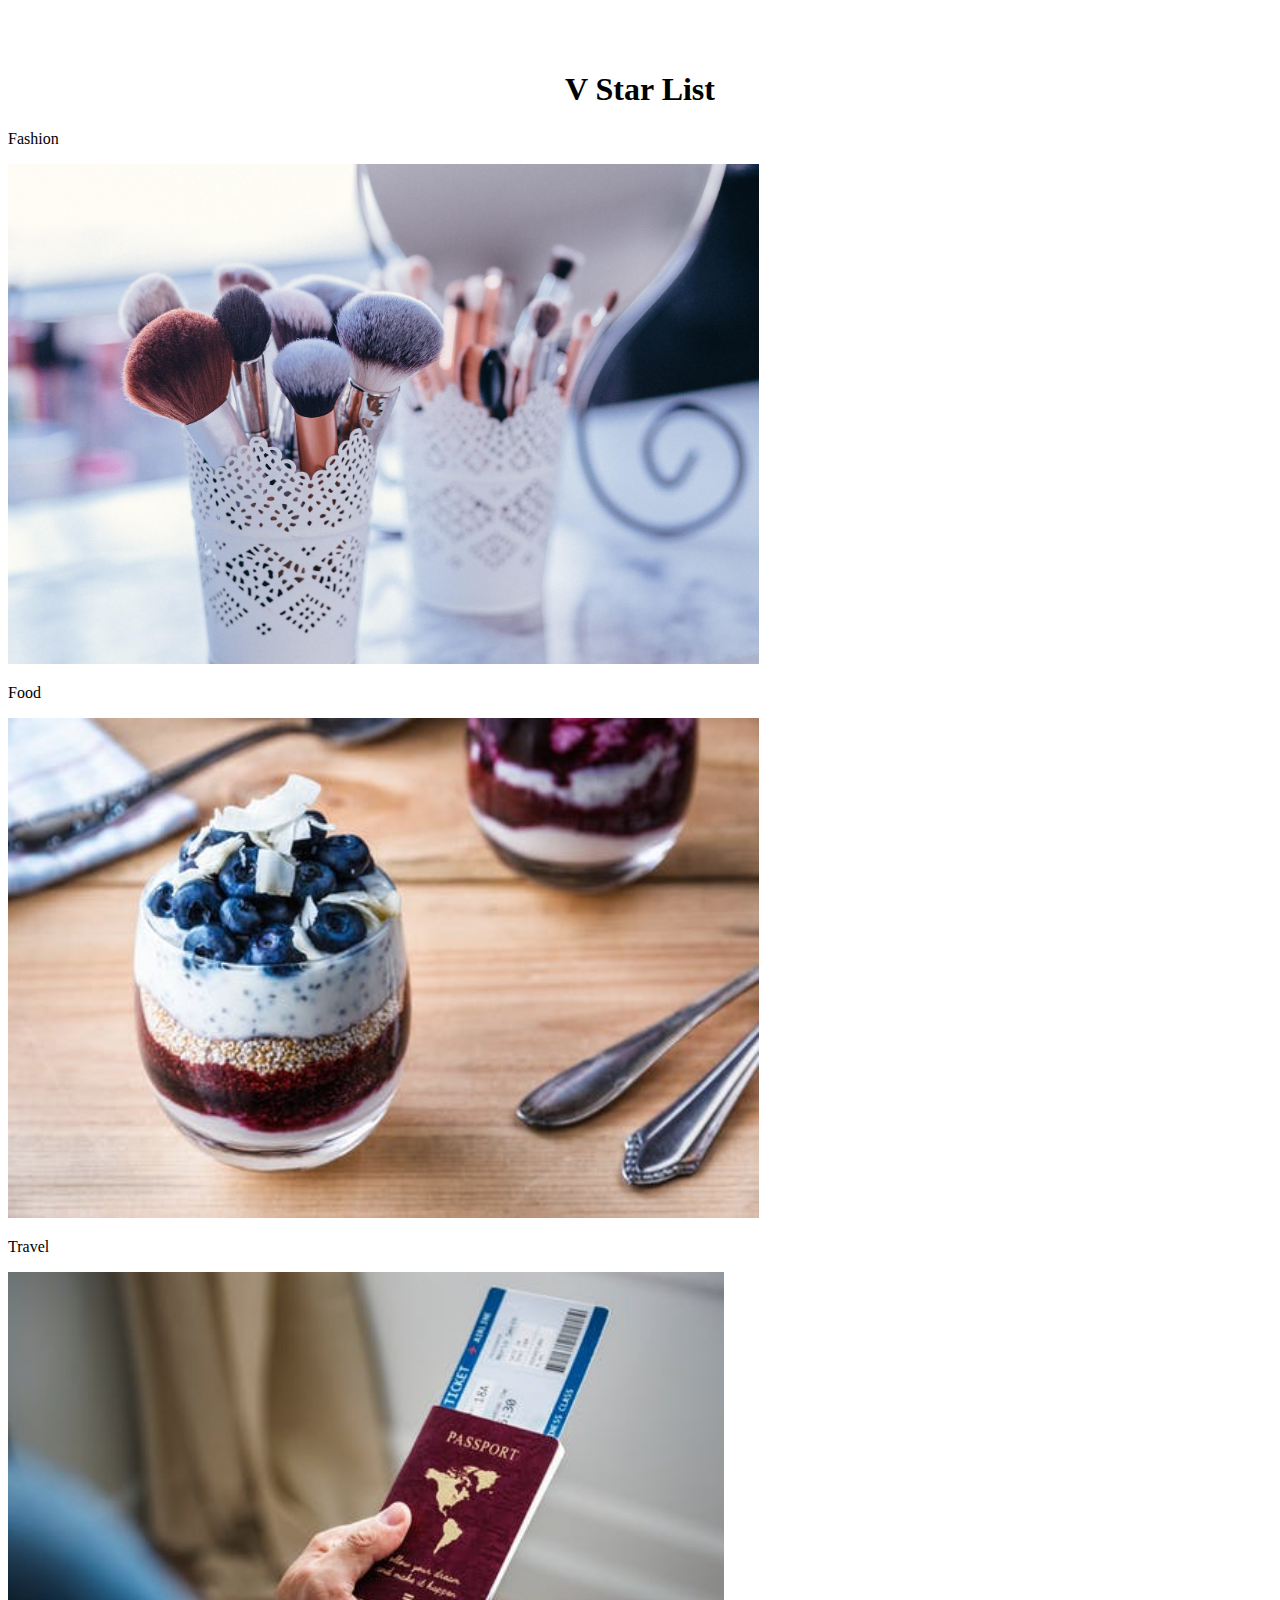
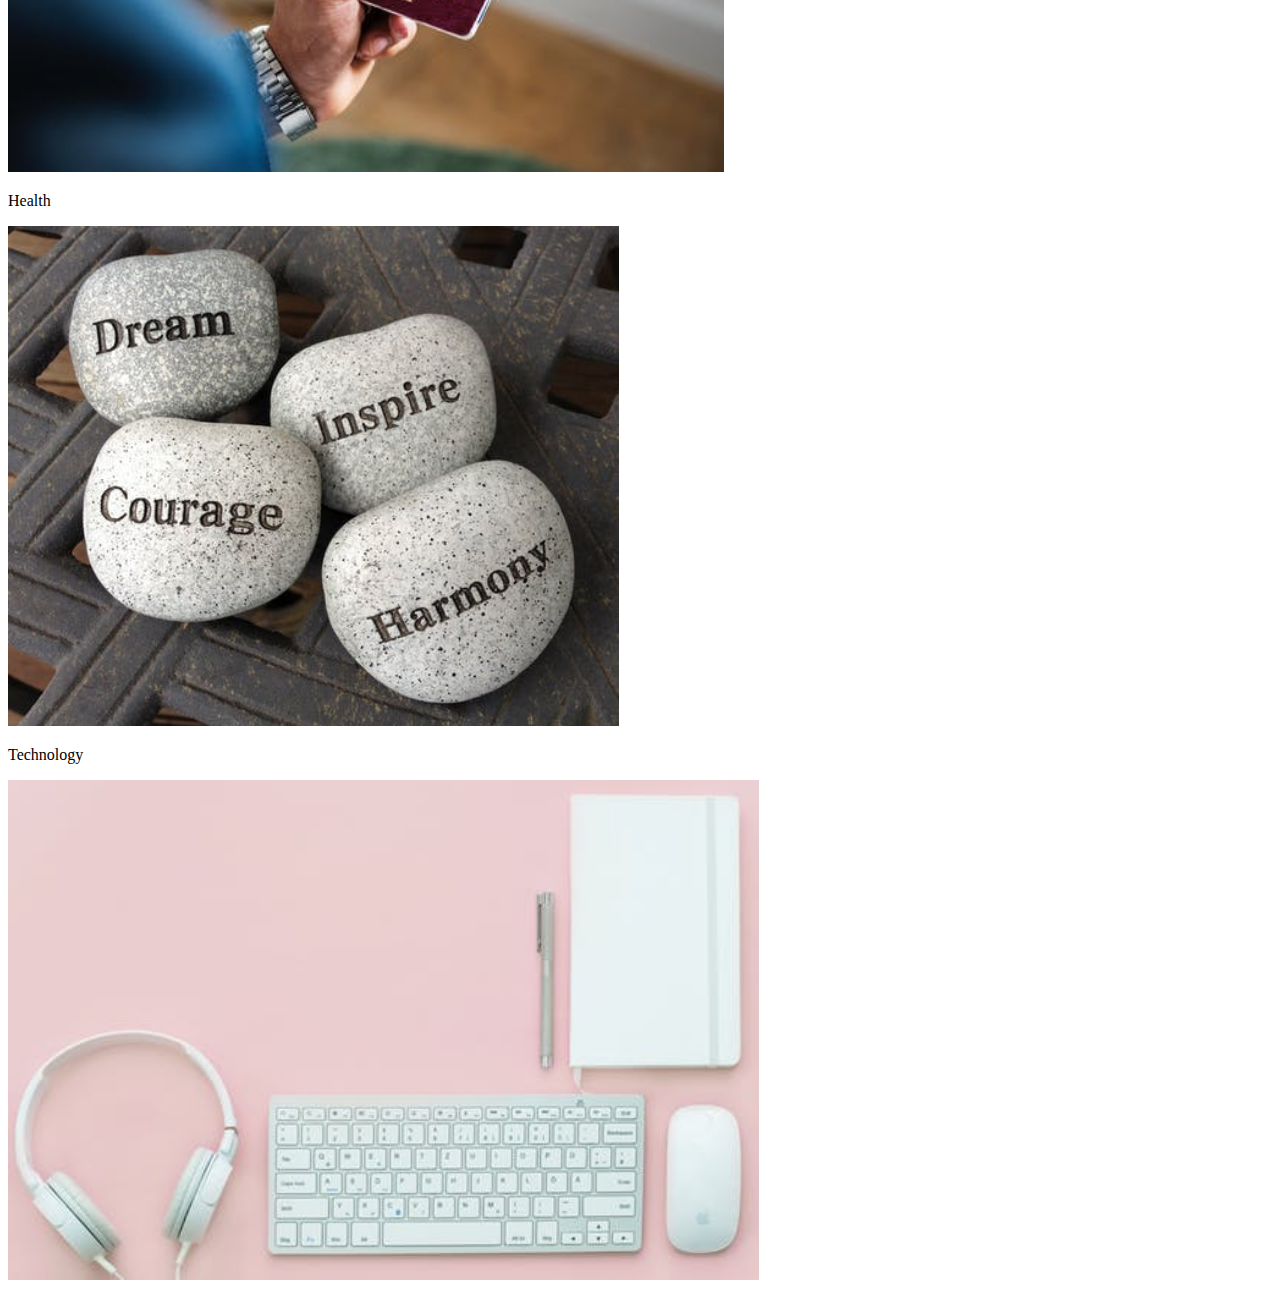
==== index.html @ 7956887f "Intial Commit with files set up" ====
<!DOCTYPE html>
<html>
  <head>
    <meta charset="utf-8" />
    <meta http-equiv="X-UA-Compatible" content="IE=edge" />
    <title>V Star List</title>
    <meta name="viewport" content="width=device-width, initial-scale=1" />
    <link
      rel="stylesheet"
      type="text/css"
      media="screen"
      href="Assets/CSS/main.css"
    />
    <link
      rel="stylesheet"
      href="https://stackpath.bootstrapcdn.com/bootstrap/4.3.0/css/bootstrap.min.css"
      integrity="sha384-PDle/QlgIONtM1aqA2Qemk5gPOE7wFq8+Em+G/hmo5Iq0CCmYZLv3fVRDJ4MMwEA"
      crossorigin="anonymous"
    />
    <link rel="stylesheet" href="https://use.fontawesome.com/releases/v5.7.1/css/all.css" integrity="sha384-fnmOCqbTlWIlj8LyTjo7mOUStjsKC4pOpQbqyi7RrhN7udi9RwhKkMHpvLbHG9Sr"
      crossorigin="anonymous">
    <link rel="icon" type="image/png" href="Assets/Images/Vicon.png" />
    <script
      src="https://code.jquery.com/jquery-3.3.1.js"
      integrity="sha256-2Kok7MbOyxpgUVvAk/HJ2jigOSYS2auK4Pfzbm7uH60="
      crossorigin="anonymous"
    ></script>
    <script src="main.js"></script>
  </head>
  <body>
    <header>
      <h1>V Star List</h1>
    </header>
    <div>
      <section class='fashion'>
        <p>Fashion</p>
        <a href='Pages/fashion.html'>
          <img src='Assets/Images/FashionBeauty/FB7.jpg'>
          <i class="fas fa-shopping-bag"></i>
        </a>
      </section>

      <section class='food'>
        <p>Food</p>
        <a href='Pages/food.html'>
          <img src='Assets/Images/FoodDrink/food2.jpg'>
          <i class="fas fa-cookie-bite"></i>
        </a>
      </section>

      <section class='travel'>
        <p>Travel</p>
        <a href='Pages/travel.html'>
          <img src='Assets/Images/TravelDestination/travel3.jpg'>
          <i class="fas fa-plane-departure"></i>
        </a>
      </section>

      <section class='health'>
        <p>Health</p>
        <a href='Pages/health.html'>
          <img src='Assets/Images/HealthWellness/wellness3.jpg'>
          <i class="fas fa-spa"></i>
        </a>
      </section>

      <section class='technology'>
        <p>Technology</p>
        <a href='Pages/technology.html'>
          <img src='Assets/Images/GadgetsTechnology/tech1.jpg'>
          <i class="fas fa-laptop-code"></i>
        </a>
      </section>
    </div>






    <script
      src="https://code.jquery.com/jquery-3.3.1.slim.min.js"
      integrity="sha384-q8i/X+965DzO0rT7abK41JStQIAqVgRVzpbzo5smXKp4YfRvH+8abtTE1Pi6jizo"
      crossorigin="anonymous"
    ></script>
    <script
      src="https://cdnjs.cloudflare.com/ajax/libs/popper.js/1.14.7/umd/popper.min.js"
      integrity="sha384-UO2eT0CpHqdSJQ6hJty5KVphtPhzWj9WO1clHTMGa3JDZwrnQq4sF86dIHNDz0W1"
      crossorigin="anonymous"
    ></script>
    <script
      src="https://stackpath.bootstrapcdn.com/bootstrap/4.3.0/js/bootstrap.min.js"
      integrity="sha384-7aThvCh9TypR7fIc2HV4O/nFMVCBwyIUKL8XCtKE+8xgCgl/PQGuFsvShjr74PBp"
      crossorigin="anonymous"
    ></script>
  </body>
</html>
---- Assets/CSS/main.css ----
html {
  margin: 0;
  padding: 0;
}

h1 {
  text-align: center;
  padding-top: 50px;
}

img {
   height: 500px;
   /* width: 333px; */
}
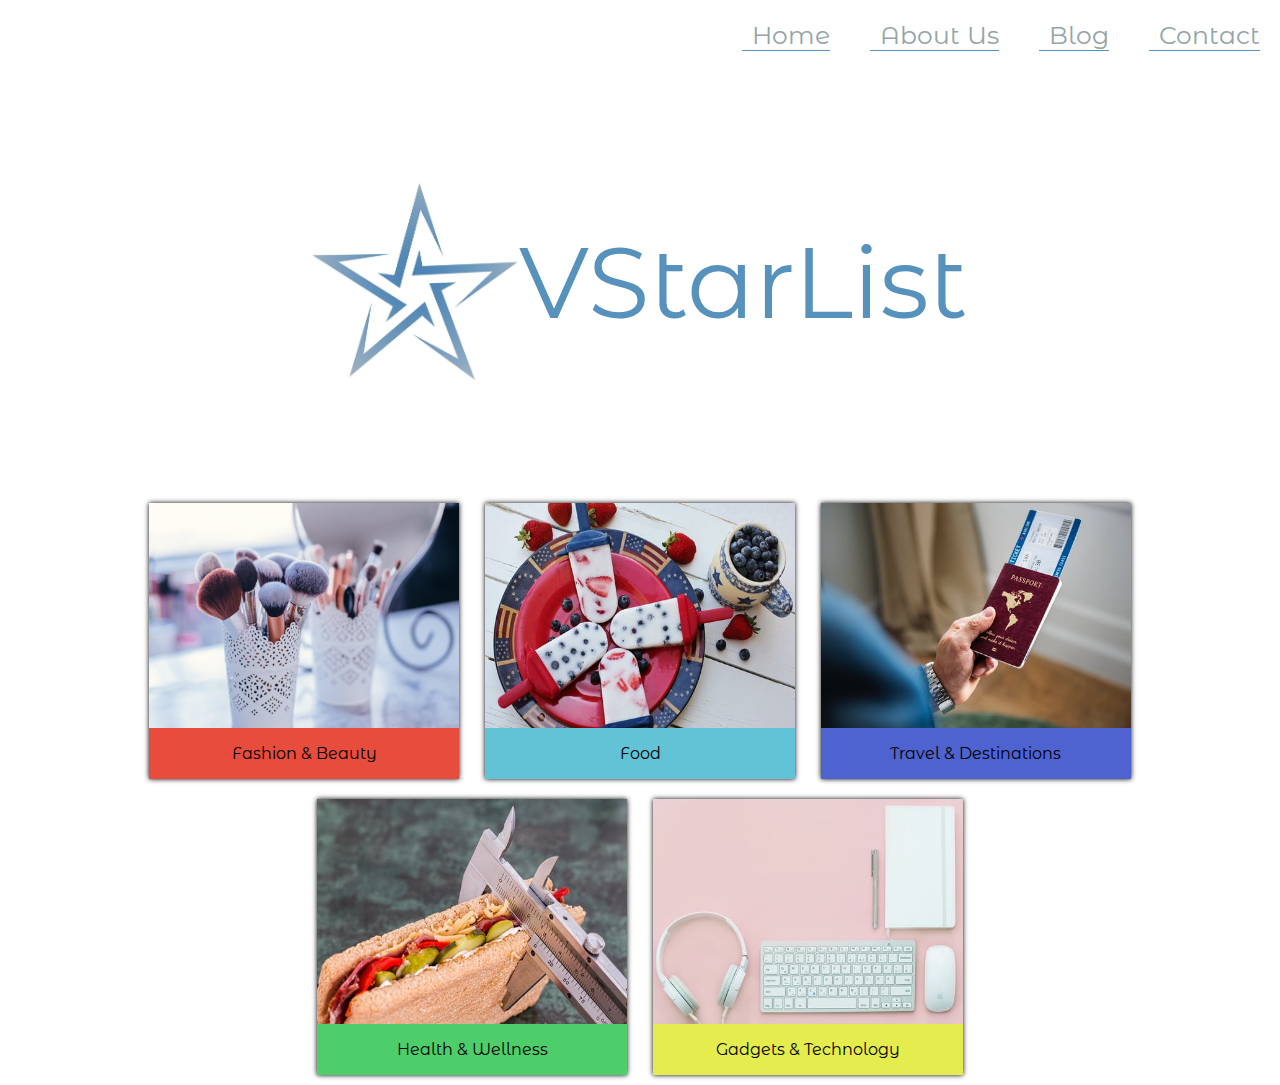
==== commit 42651aa5: "styles for homepage" ====
--- a/index.html
+++ b/index.html
@@ -17,66 +17,82 @@
       integrity="sha384-PDle/QlgIONtM1aqA2Qemk5gPOE7wFq8+Em+G/hmo5Iq0CCmYZLv3fVRDJ4MMwEA"
       crossorigin="anonymous"
     />
-    <link rel="stylesheet" href="https://use.fontawesome.com/releases/v5.7.1/css/all.css" integrity="sha384-fnmOCqbTlWIlj8LyTjo7mOUStjsKC4pOpQbqyi7RrhN7udi9RwhKkMHpvLbHG9Sr"
-      crossorigin="anonymous">
-    <link rel="icon" type="image/png" href="Assets/Images/Vicon.png" />
+    <link
+      rel="stylesheet"
+      href="https://use.fontawesome.com/releases/v5.7.1/css/all.css"
+      integrity="sha384-fnmOCqbTlWIlj8LyTjo7mOUStjsKC4pOpQbqyi7RrhN7udi9RwhKkMHpvLbHG9Sr"
+      crossorigin="anonymous"
+    />
+    <link rel="icon" type="image/png" href="Assets/Images/VStarIcon.jpg" />
+    <link
+      href="https://fonts.googleapis.com/css?family=Montserrat+Alternates"
+      rel="stylesheet"
+    />
     <script
       src="https://code.jquery.com/jquery-3.3.1.js"
       integrity="sha256-2Kok7MbOyxpgUVvAk/HJ2jigOSYS2auK4Pfzbm7uH60="
       crossorigin="anonymous"
     ></script>
-    <script src="main.js"></script>
   </head>
+
   <body>
     <header>
-      <h1>V Star List</h1>
+      <nav class="NavBar" id="mynavbar">
+        <a href="index.html"><i class="fas fa-home"></i>Home</a>
+        <a href="Pages/about.html"><i class="fas fa-info"></i>About Us</a>
+        <a href="Pages/blog.html"><i class="far fa-comment-alt"></i>Blog</a>
+        <a href="Pages/contact.html"
+          ><i class="far fa-address-card"></i>Contact</a
+        >
+      </nav>
+
+      <div class="HeaderLogo">
+        <img id="VLogo" src="Assets/Images/VStarIcon.jpg" />
+        <p>VStarList</p>
+      </div>
     </header>
-    <div>
-      <section class='fashion'>
-        <p>Fashion</p>
-        <a href='Pages/fashion.html'>
-          <img src='Assets/Images/FashionBeauty/FB7.jpg'>
+
+    <div class="container">
+      <div class="item fashion">
+        <a href="Pages/fashion.html">
+          <img src="Assets/Images/FashionBeauty/FB7.jpg" />
           <i class="fas fa-shopping-bag"></i>
         </a>
-      </section>
+        <p>Fashion & Beauty</p>
+      </div>
 
-      <section class='food'>
+      <div class="item food">
+        <a href="Pages/food.html">
+          <img src="Assets/Images/FoodDrink/food5.jpg" />
+          <i class="fas fa-ice-cream"></i>
+        </a>
         <p>Food</p>
-        <a href='Pages/food.html'>
-          <img src='Assets/Images/FoodDrink/food2.jpg'>
-          <i class="fas fa-cookie-bite"></i>
+      </div>
+
+      <div class="item travel">
+        <a href="Pages/travel.html">
+          <img src="Assets/Images/TravelDestination/travel3.jpg" />
+          <i class="far fa-paper-plane"></i>
         </a>
-      </section>
+        <p>Travel & Destinations</p>
+      </div>
 
-      <section class='travel'>
-        <p>Travel</p>
-        <a href='Pages/travel.html'>
-          <img src='Assets/Images/TravelDestination/travel3.jpg'>
-          <i class="fas fa-plane-departure"></i>
-        </a>
-      </section>
-
-      <section class='health'>
-        <p>Health</p>
-        <a href='Pages/health.html'>
-          <img src='Assets/Images/HealthWellness/wellness3.jpg'>
+      <div class="item health">
+        <a href="Pages/health.html">
+          <img src="Assets/Images/HealthWellness/wellness5.jpg" />
           <i class="fas fa-spa"></i>
         </a>
-      </section>
+        <p>Health & Wellness</p>
+      </div>
 
-      <section class='technology'>
-        <p>Technology</p>
-        <a href='Pages/technology.html'>
-          <img src='Assets/Images/GadgetsTechnology/tech1.jpg'>
+      <div class="item technology">
+        <a href="Pages/technology.html">
+          <img src="Assets/Images/GadgetsTechnology/tech1.jpg" />
           <i class="fas fa-laptop-code"></i>
         </a>
-      </section>
+        <p>Gadgets & Technology</p>
+      </div>
     </div>
-
-
-
-
-
 
     <script
       src="https://code.jquery.com/jquery-3.3.1.slim.min.js"
@@ -93,5 +109,6 @@
       integrity="sha384-7aThvCh9TypR7fIc2HV4O/nFMVCBwyIUKL8XCtKE+8xgCgl/PQGuFsvShjr74PBp"
       crossorigin="anonymous"
     ></script>
+    <script src="main.js"></script>
   </body>
 </html>
--- a/Assets/CSS/main.css
+++ b/Assets/CSS/main.css
@@ -1,14 +1,179 @@
-html {
+/* General Styles */
+body {
   margin: 0;
-  padding: 0;
 }
 
-h1 {
-  text-align: center;
-  padding-top: 50px;
+p,
+a {
+  font-family: "Montserrat Alternates", sans-serif;
 }
 
-img {
-   height: 500px;
-   /* width: 333px; */
-}+/* NavBar Styles */
+.NavBar {
+  display: flex;
+  flex-direction: row;
+  justify-content: flex-end;
+}
+
+.NavBar a {
+  font-size: 25px;
+  margin: 20px;
+  text-decoration: none;
+  color: #95a5a6;
+  border-bottom: 1px solid #5792bd;
+  transition: color 0.5s ease-out;
+}
+
+.NavBar a:hover {
+  text-decoration: none;
+  color: #3498db;
+  border-bottom-color: #3498db;
+}
+
+.NavBar i {
+  margin-right: 10px;
+}
+
+.NavBar .icon {
+  display: none;
+}
+
+@media screen and (max-width: 600px) {
+  .NavBar {
+    flex-direction: column;
+    justify-content: center;
+    align-items: center;
+    background: #34495e;
+  }
+
+  .NavBar a {
+    color: white;
+  }
+}
+
+/* Header Styles */
+.HeaderLogo {
+  font-size: 100px;
+  color: #5792bd;
+  padding: 50px 50px;
+  display: flex;
+  align-items: center;
+  justify-content: center;
+}
+
+#VLogo {
+  max-width: 100%;
+  height: 200px;
+}
+
+@media screen and (max-width: 600px) {
+  .HeaderLogo {
+    flex-direction: column;
+    align-items: center;
+    font-size: 50px;
+  }
+
+  #VLogo {
+    height: 150px;
+  }
+}
+
+/* Category Styles */
+.container {
+  width: 100%;
+  display: flex;
+  flex-wrap: wrap;
+  justify-content: center;
+}
+
+div.item {
+  position: relative;
+  float: left;
+  overflow: hidden;
+  margin: 10px 1%;
+  min-width: 220px;
+  max-width: 310px;
+  width: 100%;
+  background: #000000;
+  text-align: center;
+  box-shadow: 0 0 5px #000000;
+}
+
+div.item * {
+  box-sizing: border-box;
+}
+
+div.item img {
+  max-width: 100%;
+  vertical-align: top;
+  height: 225px;
+}
+
+div.item i {
+  position: absolute;
+  top: 50%;
+  left: 50%;
+  border-radius: 50%;
+  font-size: 34px;
+  color: #000000;
+  width: 60px;
+  height: 60px;
+  line-height: 60px;
+  background: #ffffff;
+  text-align: center;
+}
+
+div.item:hover img,
+div.item.hover_effect img {
+  opacity: 0.8;
+  filter: grayscale(55%);
+}
+
+div.item * {
+  transition: all 0.35s ease-in-out;
+}
+
+div.item i {
+  transform: translate(-50%, -50%) scale(0);
+  transition: transform 400ms 100ms ease;
+}
+
+div.item:hover i {
+  transform: translate(-50%, -50%) scale(1);
+  transition: transform 400ms 100ms ease;
+}
+
+div.item.fashion {
+  background-color: #e74c3c;
+}
+div.item.fashion i {
+  color: #e74c3c;
+}
+
+div.item.food {
+  background-color: #61c3d5;
+}
+div.item.food i {
+  color: #61c3d5;
+}
+
+div.item.travel {
+  background-color: #4e63cf;
+}
+div.item.travel i {
+  color: #4e63cf;
+}
+
+div.item.health {
+  background-color: #4ecd6b;
+}
+div.item.health i {
+  color: #4ecd6b;
+}
+
+div.item.technology {
+  background-color: #e5ec4d;
+}
+div.item.technology i {
+  color: #e5ec4d;
+}
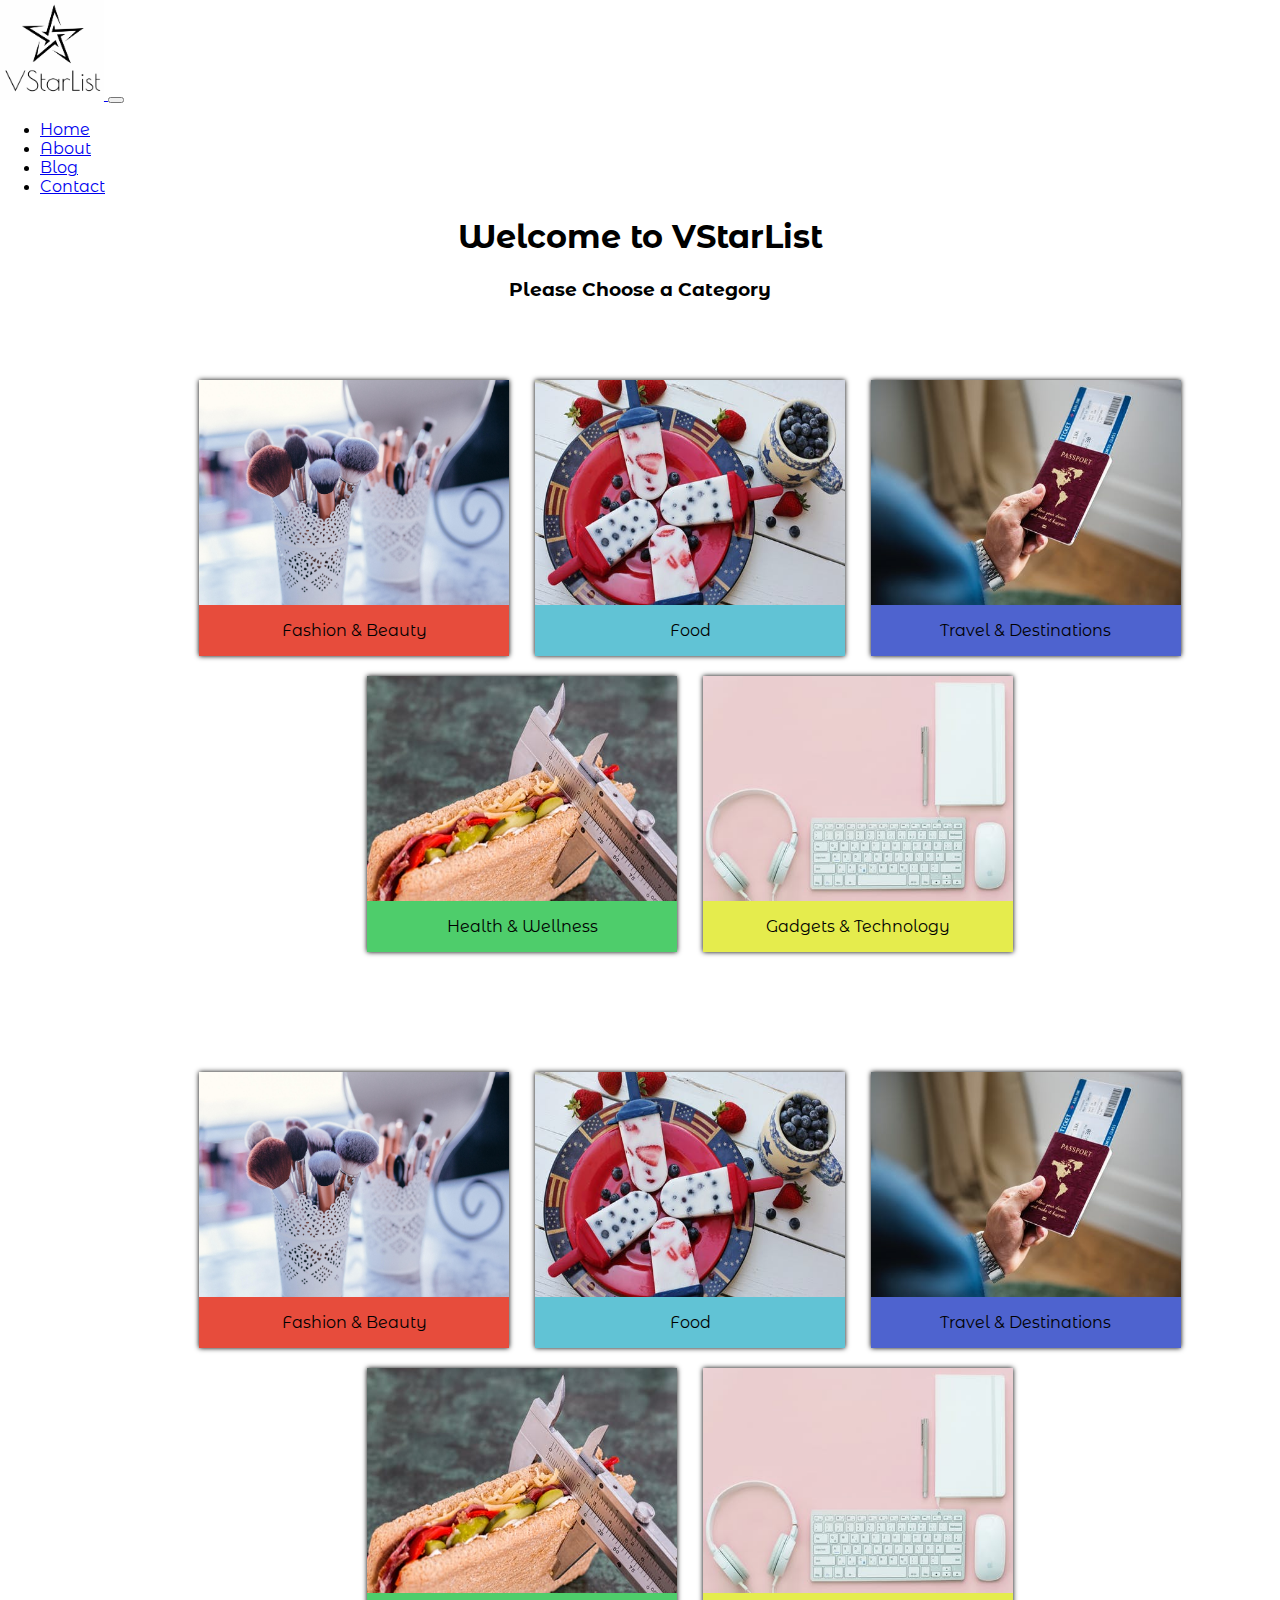
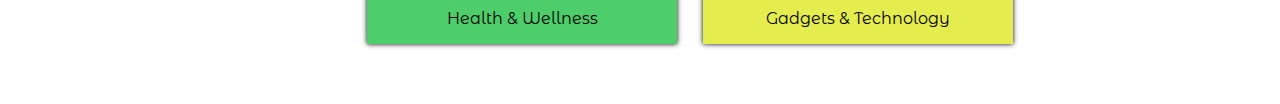
==== commit 4a4027d0: "Bootstrap added" ====
--- a/index.html
+++ b/index.html
@@ -3,7 +3,6 @@
   <head>
     <meta charset="utf-8" />
     <meta http-equiv="X-UA-Compatible" content="IE=edge" />
-    <title>V Star List</title>
     <meta name="viewport" content="width=device-width, initial-scale=1" />
     <link
       rel="stylesheet"
@@ -23,7 +22,7 @@
       integrity="sha384-fnmOCqbTlWIlj8LyTjo7mOUStjsKC4pOpQbqyi7RrhN7udi9RwhKkMHpvLbHG9Sr"
       crossorigin="anonymous"
     />
-    <link rel="icon" type="image/png" href="Assets/Images/VStarIcon.jpg" />
+    <link rel="icon" type="image/png" href="Assets/Images/VstarListLogo3.png" />
     <link
       href="https://fonts.googleapis.com/css?family=Montserrat+Alternates"
       rel="stylesheet"
@@ -33,24 +32,48 @@
       integrity="sha256-2Kok7MbOyxpgUVvAk/HJ2jigOSYS2auK4Pfzbm7uH60="
       crossorigin="anonymous"
     ></script>
+    <title>V Star List</title>
   </head>
 
   <body>
     <header>
-      <nav class="NavBar" id="mynavbar">
-        <a href="index.html"><i class="fas fa-home"></i>Home</a>
-        <a href="Pages/about.html"><i class="fas fa-info"></i>About Us</a>
-        <a href="Pages/blog.html"><i class="far fa-comment-alt"></i>Blog</a>
-        <a href="Pages/contact.html"
-          ><i class="far fa-address-card"></i>Contact</a
+      <nav class="navbar navbar-inverse navbar-light navbar-expand-lg navbar-fixed-top">
+        <a class="navbar-brand" href="#">
+          <img id="VLogo2" src="Assets/Images/VstarListLogo2.png" />
+        </a>
+        <button
+          class="navbar-toggler"
+          data-toggle="collapse"
+          data-target="#navbarCollapse"
         >
+          <span class="navbar-toggler-icon"></span>
+        </button>
+        <div class="collapse navbar-collapse" id="navbarCollapse">
+          <ul class="navbar-nav ml-auto">
+            <li class="navbar-item">
+              <a href="#" class="nav-link">Home</a>
+            </li>
+            <li class="navbar-item">
+              <a href="Pages/about.html" class="nav-link">About</a>
+            </li>
+            <li class="navbar-item">
+              <a href="Pages/blog.html" class="nav-link">Blog</a>
+            </li>
+            <li class="navbar-item">
+              <a href="Pages/contact.html" class="nav-link">Contact</a>
+            </li>
+          </ul>
+        </div>
       </nav>
-
-      <div class="HeaderLogo">
+      <!-- <div class="HeaderLogo">
         <img id="VLogo" src="Assets/Images/VStarIcon.jpg" />
         <p>VStarList</p>
-      </div>
+      </div> -->
     </header>
+    <div class="choosecategory">
+      <h1>Welcome to VStarList</h1>
+      <h3>Please Choose a Category</h3>
+    </div>
 
     <div class="container">
       <div class="item fashion">
@@ -94,9 +117,52 @@
       </div>
     </div>
 
+
+        <div class="container">
+          <div class="item fashion">
+            <a href="Pages/fashion.html">
+              <img src="Assets/Images/FashionBeauty/FB7.jpg" />
+              <i class="fas fa-shopping-bag"></i>
+            </a>
+            <p>Fashion & Beauty</p>
+          </div>
+        
+          <div class="item food">
+            <a href="Pages/food.html">
+              <img src="Assets/Images/FoodDrink/food5.jpg" />
+              <i class="fas fa-ice-cream"></i>
+            </a>
+            <p>Food</p>
+          </div>
+        
+          <div class="item travel">
+            <a href="Pages/travel.html">
+              <img src="Assets/Images/TravelDestination/travel3.jpg" />
+              <i class="far fa-paper-plane"></i>
+            </a>
+            <p>Travel & Destinations</p>
+          </div>
+        
+          <div class="item health">
+            <a href="Pages/health.html">
+              <img src="Assets/Images/HealthWellness/wellness5.jpg" />
+              <i class="fas fa-spa"></i>
+            </a>
+            <p>Health & Wellness</p>
+          </div>
+        
+          <div class="item technology">
+            <a href="Pages/technology.html">
+              <img src="Assets/Images/GadgetsTechnology/tech1.jpg" />
+              <i class="fas fa-laptop-code"></i>
+            </a>
+            <p>Gadgets & Technology</p>
+          </div>
+        </div>
+
     <script
-      src="https://code.jquery.com/jquery-3.3.1.slim.min.js"
-      integrity="sha384-q8i/X+965DzO0rT7abK41JStQIAqVgRVzpbzo5smXKp4YfRvH+8abtTE1Pi6jizo"
+      src="https://code.jquery.com/jquery-3.3.1.js"
+      integrity="sha256-2Kok7MbOyxpgUVvAk/HJ2jigOSYS2auK4Pfzbm7uH60="
       crossorigin="anonymous"
     ></script>
     <script
--- a/Assets/CSS/main.css
+++ b/Assets/CSS/main.css
@@ -4,78 +4,21 @@
 }
 
 p,
-a {
+a,
+h1,
+h2,
+h3 {
   font-family: "Montserrat Alternates", sans-serif;
+  text-align: center;
+}
+div.container {
+  padding: 50px;
 }
 
 /* NavBar Styles */
-.NavBar {
-  display: flex;
-  flex-direction: row;
-  justify-content: flex-end;
-}
-
-.NavBar a {
-  font-size: 25px;
-  margin: 20px;
-  text-decoration: none;
-  color: #95a5a6;
-  border-bottom: 1px solid #5792bd;
-  transition: color 0.5s ease-out;
-}
-
-.NavBar a:hover {
-  text-decoration: none;
-  color: #3498db;
-  border-bottom-color: #3498db;
-}
-
-.NavBar i {
-  margin-right: 10px;
-}
-
-.NavBar .icon {
-  display: none;
-}
-
-@media screen and (max-width: 600px) {
-  .NavBar {
-    flex-direction: column;
-    justify-content: center;
-    align-items: center;
-    background: #34495e;
-  }
-
-  .NavBar a {
-    color: white;
-  }
-}
-
-/* Header Styles */
-.HeaderLogo {
-  font-size: 100px;
-  color: #5792bd;
-  padding: 50px 50px;
-  display: flex;
-  align-items: center;
-  justify-content: center;
-}
-
-#VLogo {
+#VLogo2 {
   max-width: 100%;
-  height: 200px;
-}
-
-@media screen and (max-width: 600px) {
-  .HeaderLogo {
-    flex-direction: column;
-    align-items: center;
-    font-size: 50px;
-  }
-
-  #VLogo {
-    height: 150px;
-  }
+  height: 100px;
 }
 
 /* Category Styles */
@@ -167,6 +110,7 @@
 div.item.health {
   background-color: #4ecd6b;
 }
+
 div.item.health i {
   color: #4ecd6b;
 }
@@ -174,6 +118,28 @@
 div.item.technology {
   background-color: #e5ec4d;
 }
+
 div.item.technology i {
   color: #e5ec4d;
 }
+
+/* About Page Styles */
+div.container.about {
+}
+
+/* Contact Page Styles */
+div.contact-image {
+  display: flex;
+  align-items: center;
+  padding: 15px;
+}
+
+
+/* General Card Styles */
+div.card {
+  margin: 10px;
+}
+
+.card-img-top {
+  height: 200px;
+}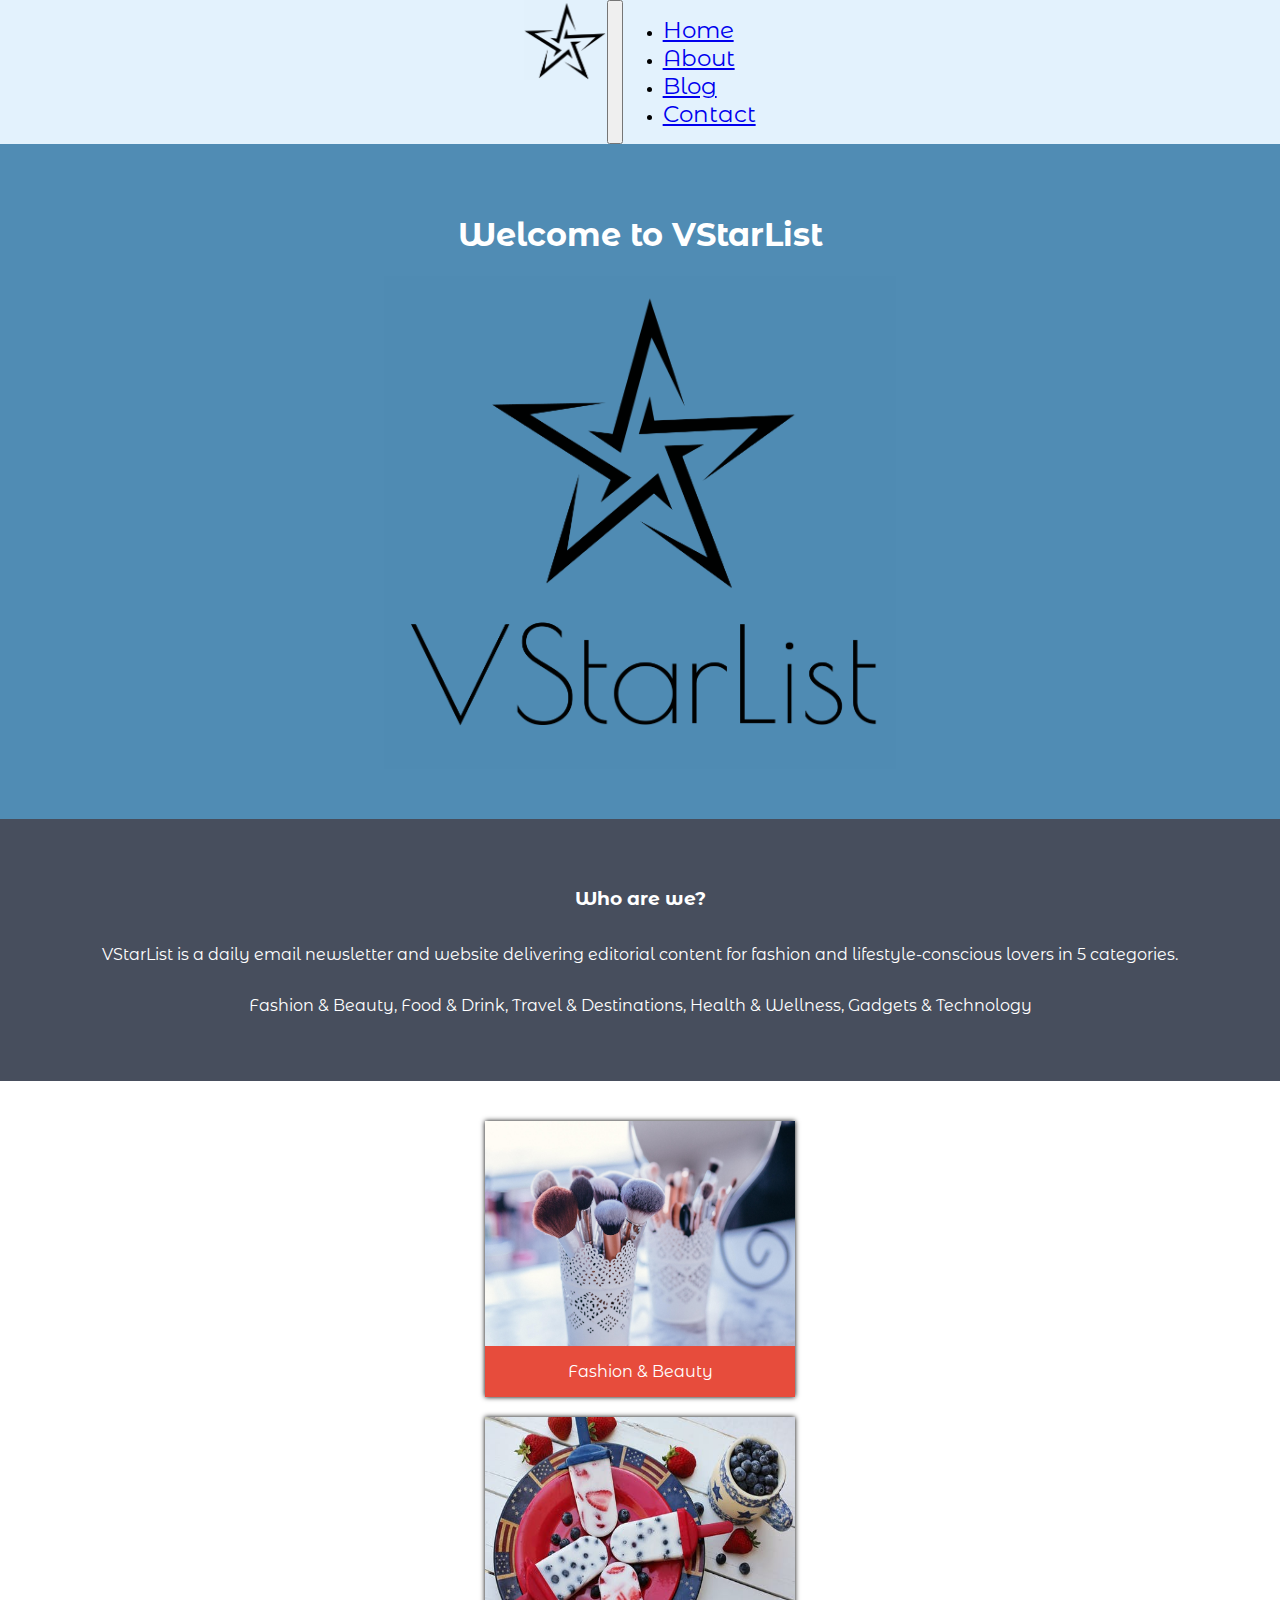
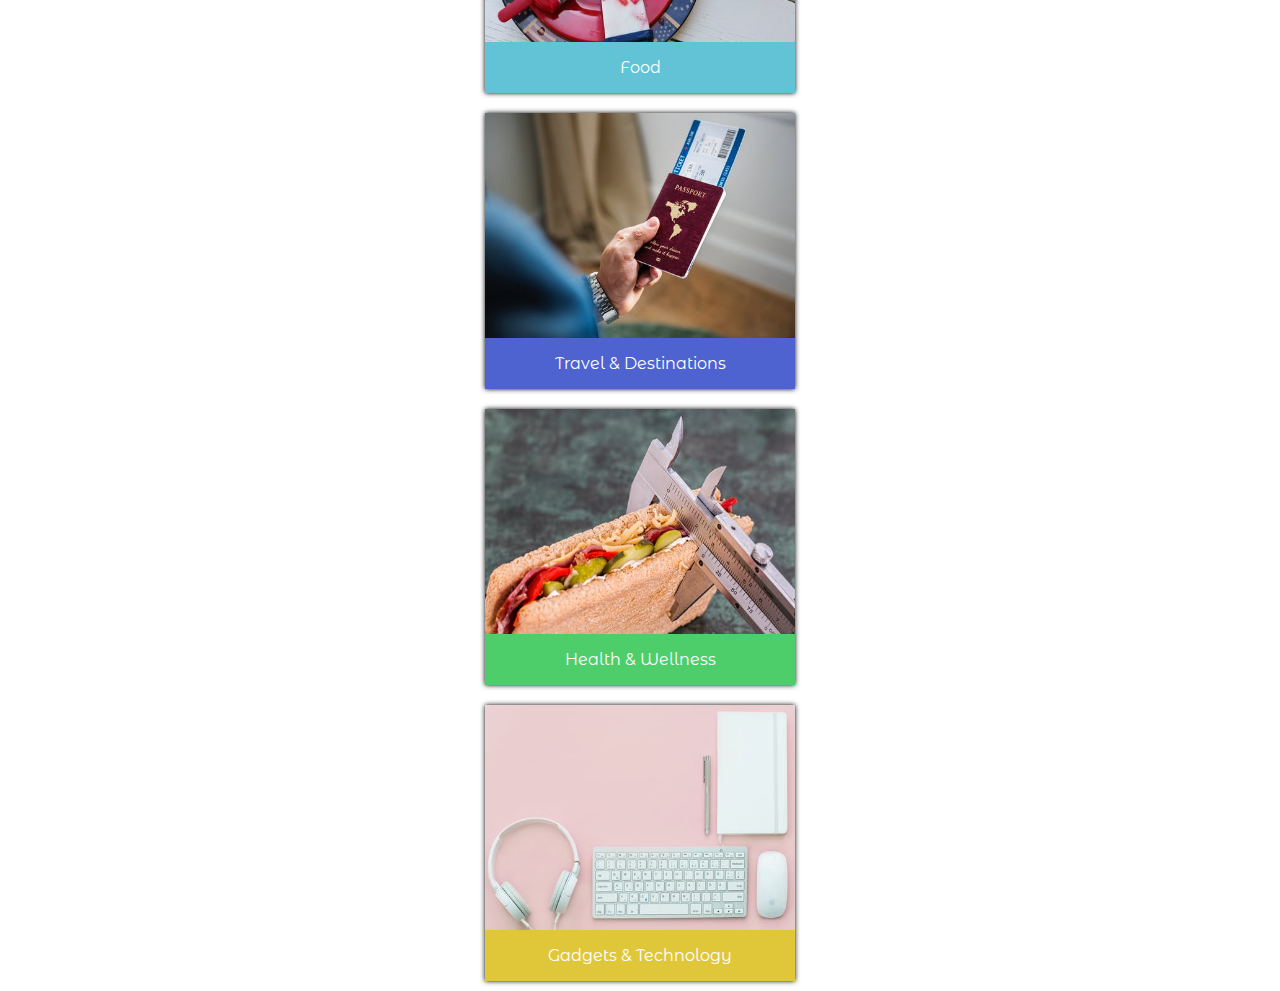
==== commit bc0bf443: "initial website done, pending review for changes" ====
--- a/index.html
+++ b/index.html
@@ -36,10 +36,14 @@
   </head>
 
   <body>
-    <header>
-      <nav class="navbar navbar-inverse navbar-light navbar-expand-lg navbar-fixed-top">
+    <!-- NavBar -->
+    <nav
+      class="navbar navbar-inverse navbar-light navbar-expand-lg navbar-fixed-top justify-content-around"
+      style="background-color: #e3f2fd;"
+    >
+      <div class="container">
         <a class="navbar-brand" href="#">
-          <img id="VLogo2" src="Assets/Images/VstarListLogo2.png" />
+          <img id="VLogo2" src="Assets/Images/VstarListLogo3.png" />
         </a>
         <button
           class="navbar-toggler"
@@ -64,18 +68,31 @@
             </li>
           </ul>
         </div>
-      </nav>
-      <!-- <div class="HeaderLogo">
-        <img id="VLogo" src="Assets/Images/VStarIcon.jpg" />
-        <p>VStarList</p>
-      </div> -->
-    </header>
-    <div class="choosecategory">
+      </div>
+    </nav>
+
+    <!-- First container -->
+    <div class="container-fluid bg-1 text-center choosecategory">
       <h1>Welcome to VStarList</h1>
-      <h3>Please Choose a Category</h3>
+      <img src='Assets/Images/VstarListLogo2.png' class='img-responsive img-circle margin' style='display:inline' width='40%' height='40%'>
+      <!-- <h3>Scroll down and choose a category!</h3> -->
     </div>
 
-    <div class="container">
+    <!-- Second container -->
+    <div class='container-fluid bg-2'>
+      <h3>Who are we?</h3>
+      <p>
+        VStarList is a daily email newsletter and website delivering editorial
+        content for fashion and lifestyle-conscious lovers in 5 categories.
+      </p>
+      <p>
+        Fashion & Beauty, Food & Drink, Travel & Destinations, Health &
+        Wellness, Gadgets & Technology
+      </p>
+    </div>
+
+    <!-- Third container -->
+    <div class="container bg-3 text-center">
       <div class="item fashion">
         <a href="Pages/fashion.html">
           <img src="Assets/Images/FashionBeauty/FB7.jpg" />
@@ -117,49 +134,15 @@
       </div>
     </div>
 
+    <!-- Footer -->
+    <!-- <footer class='container-fluid bg-4'>
+      <p>Follow us!</p>
+      <a href='#' class='nav-link'><i class="fab fa-facebook"></i></a>
+      <a href='#' class='nav-link'><i class="fab fa-twitter-square"></i></a>
+      <a href='#' class='nav-link'><i class="fab fa-instagram"></i></a>
+    </footer> -->
 
-        <div class="container">
-          <div class="item fashion">
-            <a href="Pages/fashion.html">
-              <img src="Assets/Images/FashionBeauty/FB7.jpg" />
-              <i class="fas fa-shopping-bag"></i>
-            </a>
-            <p>Fashion & Beauty</p>
-          </div>
-        
-          <div class="item food">
-            <a href="Pages/food.html">
-              <img src="Assets/Images/FoodDrink/food5.jpg" />
-              <i class="fas fa-ice-cream"></i>
-            </a>
-            <p>Food</p>
-          </div>
-        
-          <div class="item travel">
-            <a href="Pages/travel.html">
-              <img src="Assets/Images/TravelDestination/travel3.jpg" />
-              <i class="far fa-paper-plane"></i>
-            </a>
-            <p>Travel & Destinations</p>
-          </div>
-        
-          <div class="item health">
-            <a href="Pages/health.html">
-              <img src="Assets/Images/HealthWellness/wellness5.jpg" />
-              <i class="fas fa-spa"></i>
-            </a>
-            <p>Health & Wellness</p>
-          </div>
-        
-          <div class="item technology">
-            <a href="Pages/technology.html">
-              <img src="Assets/Images/GadgetsTechnology/tech1.jpg" />
-              <i class="fas fa-laptop-code"></i>
-            </a>
-            <p>Gadgets & Technology</p>
-          </div>
-        </div>
-
+    <!-- Bootstrap scripts -->
     <script
       src="https://code.jquery.com/jquery-3.3.1.js"
       integrity="sha256-2Kok7MbOyxpgUVvAk/HJ2jigOSYS2auK4Pfzbm7uH60="
--- a/Assets/CSS/main.css
+++ b/Assets/CSS/main.css
@@ -11,14 +11,65 @@
   font-family: "Montserrat Alternates", sans-serif;
   text-align: center;
 }
-div.container {
-  padding: 50px;
+
+.container-fluid {
+  padding-top: 50px;
+  padding-bottom: 50px;
+}
+
+/* Item Styles */
+.bg-1, .bg-2, .bg-3, .bg-4 {
+  display: flex;
+  justify-content: center;
+  align-content: center;
+  color: #ffffff;
+}
+
+.bg-1 {
+  background-color: #508cb4;
+  flex-direction: column;
+  align-items: center;
+}
+
+.bg-2 {
+  flex-direction: column;
+  background-color: #474e5d;
+}
+
+.bg-3 {
+  padding-top: 30px;
+}
+
+.bg-4{
+  align-items: center;
+  background-color: #474e5d;
+}
+
+.fa-facebook, .fa-twitter-square, .fa-instagram {
+  /* margin-right: 10px; */
+  font-size: 30px;
+  color: #ffffff;
+}
+
+@media only screen and (min-width: 980px) {
+  .bg-1,
+  .bg-2,
+  .bg-3 {
+    display: flex;
+    flex-direction: column;
+    justify-content: center;
+    align-items: center;
+  }
 }
 
 /* NavBar Styles */
 #VLogo2 {
   max-width: 100%;
-  height: 100px;
+  height: 80px;
+}
+
+a.nav-link {
+  font-size: 23px;
 }
 
 /* Category Styles */
@@ -116,15 +167,11 @@
 }
 
 div.item.technology {
-  background-color: #e5ec4d;
+  background-color: #e0c73a;
 }
 
 div.item.technology i {
-  color: #e5ec4d;
-}
-
-/* About Page Styles */
-div.container.about {
+  color: #e0c73a;
 }
 
 /* Contact Page Styles */
@@ -134,7 +181,6 @@
   padding: 15px;
 }
 
-
 /* General Card Styles */
 div.card {
   margin: 10px;
@@ -142,4 +188,4 @@
 
 .card-img-top {
   height: 200px;
-}+}
